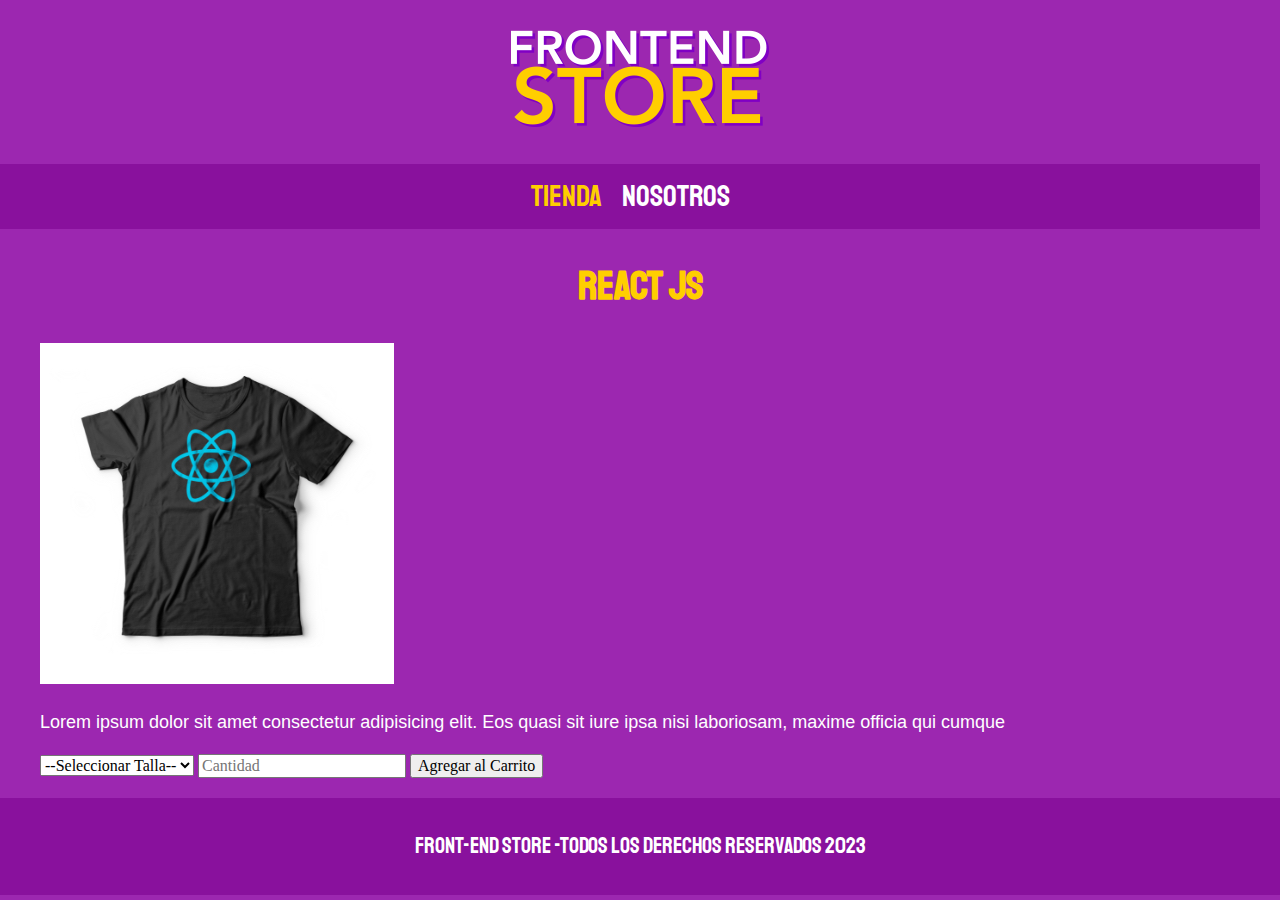
==== producto.html @ 58f4de9a "primer version" ====
<!DOCTYPE html>
<html lang="en">
<head>
    <meta charset="UTF-8">
    <meta name="viewport" content="width=device-width, initial-scale=1.0">
    <link rel="preconnect" href="https://fonts.googleapis.com">
    <link rel="preconnect" href="https://fonts.gstatic.com" crossorigin>
    <link href="https://fonts.googleapis.com/css2?family=Staatliches&display=swap" rel="stylesheet">
    <link rel="stylesheet" href="css/normalize.css">
    <link rel="stylesheet" href="css/style.css">
    <title>FRONTED STORE</title>
</head>
<body>
    <header class="header">
        <a href="index.html">
            <img class="header__logo" src="img/logo.png" alt="Logotipo">
        </a>
    </header>
    <nav class="nav">
        <a class="nav__enlace nav__enlace--activo" href="index.html">Tienda</a>
        <a class="nav__enlace" href="nosotros.html">Nosotros</a>
    </nav>
    <main class="contenedor">
        <h1>React js</h1>
        <div class="camisa">
            <img class="camisa__imagen" src="img/3.jpg" alt="imagen camisa">
        </div>
        <div class="camisa__contenido">
            <p>Lorem ipsum dolor sit amet consectetur 
                adipisicing elit. Eos quasi sit iure ipsa
                 nisi laboriosam, maxime officia qui cumque</p>
        </div>
        <div class="formulario">
            <form action="">
                <select name="" id="">
                    <option value="" disabled selected>--Seleccionar Talla--</option>
                    <option value="">chica</option>
                    <option value="">mediana</option>
                    <option value="">grande</option>
                </select>
                <input type="number" placeholder="Cantidad" min="1">
                <input type="submit" value="Agregar al Carrito">
            </form>
        </div>
    </main>
    <footer class="footer">
        <p class="footer__texto">Front-End Store -Todos los derechos Reservados 2023</p>
    </footer>
</body>
</html>
---- css/style.css ----
:root{
    --primario: #9C27B0;
    --primario_oscuro: #89119d;
    --secundario: #ffce00;
    --secundario_oscuro: rgb(233,287,2);
    --blanco:#fff;
    --negro:#000;
    --fuente_principal:'Staatliches', cursive;
}   
html{
    box-sizing: border-box;
    font-size: 62.5%;
}

*,*:before,*:after{
    box-sizing: inherit;
}
/* los globales*/
body{
    background-color: var(--primario);
    font-size: 1.6rem; 
    line-height: 1.5;

}
p{
    font-size: 1.8rem ;
    font-family: Arial, Helvetica, sans-serif;
    color:var(--blanco)
}
a{
    text-decoration: none;
}
img{
    max-width:100%;
}
.contenedor{
    max-width: 120rem;
    margin: 0 auto;
}
h1,h2,h3{
    text-align: center;
    color: var(--secundario);
    font-family: var(--fuente_principal);
}
h1{
    font-size: 4rem;
}
h2{
    font-size: 3.2rem;
}
h3{
    font-size: 2.4rem;
}
/*header*/
.header{
    display: flex;
    justify-content: center;
}
.header__logo{
    margin: 3rem 0;
}
.nav{
    background-color: var(--primario_oscuro);
    padding: 1rem 0;
    display: flex;
    justify-content: center;
    gap: 2rem;/*sirve para separar los enlaces "solo sirve en display flex"*/
    margin-right: 2rem;
}
.nav__enlace{
    font-family: var(--fuente_principal);
    color: var(--blanco);
    font-size: 3rem;

}
.nav__enlace:last-of-type{
    margin-right: 0;
}
.nav__enlace--activo,
.nav__enlace:hover{
    color: var(--secundario);
}
.footer{
   background-color: var(--primario_oscuro);
   padding: 1rem 0;
   margin-top:2rem ; 
}
.footer__texto{
    text-align: center;
    font-family: var(--fuente_principal);
    font-size: 2.2rem;
}
.grid{
    display: grid;
    grid-template-columns: repeat(2,1fr);
    gap: 2rem;
}
@media (min-width: 768px) {
    .grid{
        grid-template-columns: repeat(3,1fr);
    }
}
/** productos **/
.producto{
    background-color: var(--primario_oscuro);
    padding: 1rem;

}
.producto__imagen{
    width: 100%;
}
.producto__informacion{
    
}
.producto__nombre{
    font-size: 4rem;
}
.producto__precio{
    font-size: 2.8rem;
    color: var(--secundario);
}
.producto__nombre,
.producto__precio{
    font-family: var(--fuente_principal);
    margin: 1rem 0;
    text-align: center;
    line-height: 1.2;
}
/*graficos*/
.grafico{
    min-height: 30rem;
    background-repeat: no-repeat;
    background-size: cover;
    grid-column: 1 /3;
}
.grafico--camisas{
    grid-row: 2/3;
    background-image: url(../img/grafico1.jpg);
}
.grafico--node{
    background-image: url(../img/grafico2.jpg);
    grid-row: 8 /9;
}
@media (min-width: 768px){
    .grafico--node{
        grid-row: 5/6;
        grid-column: 2/4;
    }
}
/* estilos de pagina nosotros*/
.nosotros{
    display: grid;
    grid-template-rows: repeat(2,auto);
    column-gap: 2rem;
    text-align: center;
}
@media (min-width: 768px) {
    .nosotros{
        grid-template-columns: repeat(2,1fr);
        column-gap: 2rem; 
    }
}
.nosotros__contenido{
    
}
.nosotros__imagen{
    grid-row: 1 / 2;
    width: 100%;
}
@media (min-width: 768px) {
    .nosotros__imagen{
        grid-column: 2 / 3;
        
    }
}
/*bloques*/
.bloques{
    display:grid;
    grid-template-columns: repeat(2,1fr);
    gap: 2rem;
}
@media (min-width: 768px) {
    .bloques{
        grid-template-columns: repeat(4,1fr);
    }
}
.bloque{
    text-align: center;
}
.bloque__titulo{
    margin: 0;
}
.bloque__imagen{
    width: 100%;
}
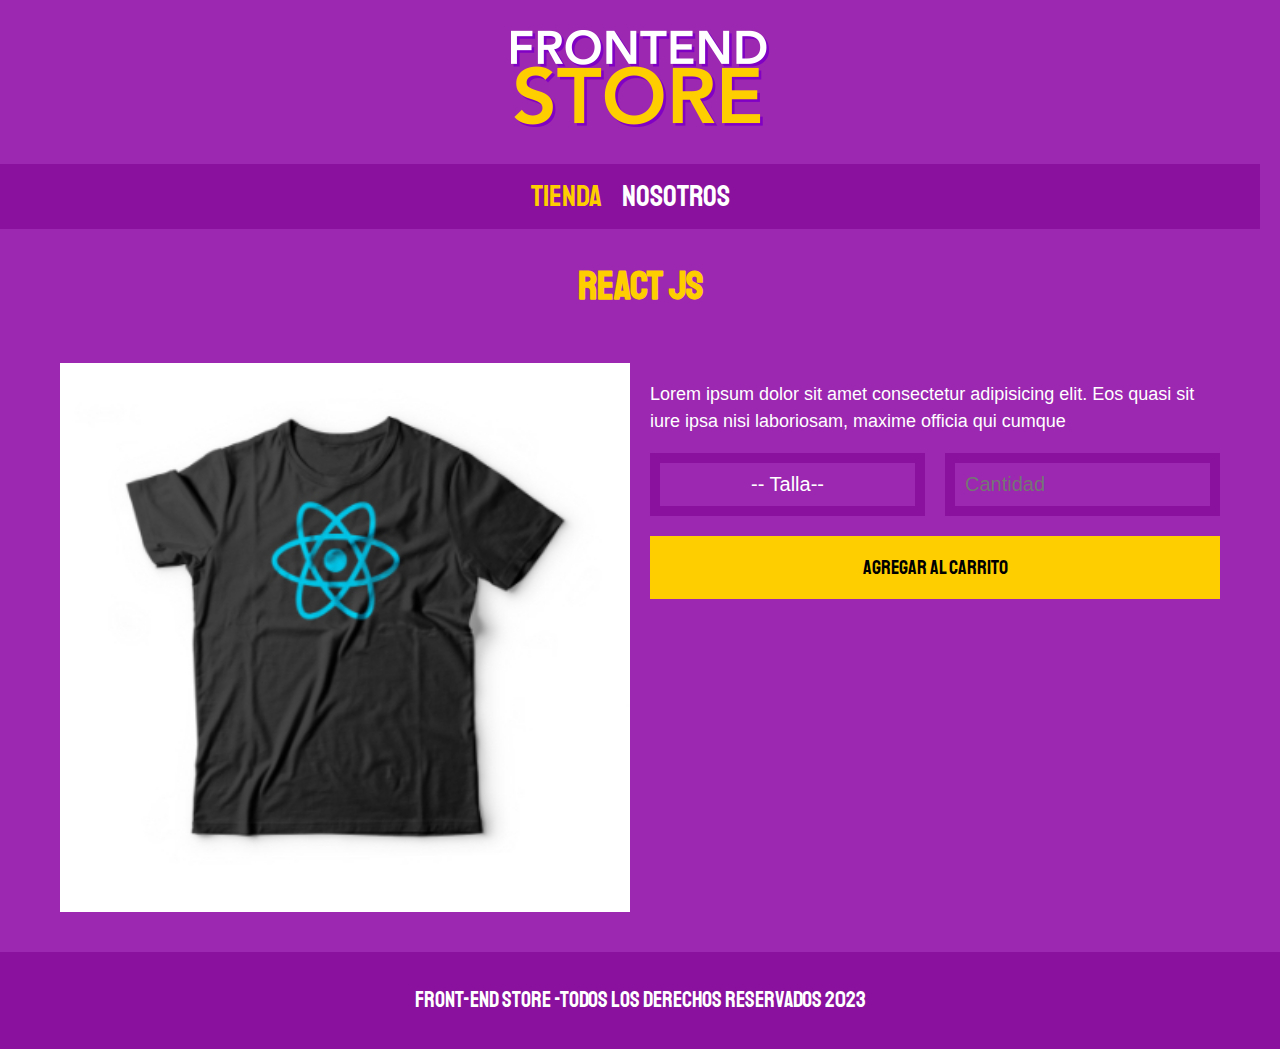
==== commit 26c73463: "tercera version" ====
--- a/producto.html
+++ b/producto.html
@@ -24,24 +24,27 @@
         <h1>React js</h1>
         <div class="camisa">
             <img class="camisa__imagen" src="img/3.jpg" alt="imagen camisa">
+            <div class="camisa__contenido">
+                <p>Lorem ipsum dolor sit amet consectetur 
+                    adipisicing elit. Eos quasi sit iure ipsa
+                     nisi laboriosam, maxime officia qui cumque</p>
+            
+            
+                <form action="" class="formulario">
+                    <select class="formulario__campo" name="" id="">
+                        <option class="formulario__campo-opciones" value="" disabled selected>-- Talla--</option>
+                        <option class="formulario__campo-opciones" value="">Chica</option>
+                        <option class="formulario__campo-opciones" value="">Mediana</option>
+                        <option class="formulario__campo-opciones" value="">Grande</option>
+                    </select>
+                    <input class="formulario__campo " type="number" placeholder="Cantidad" min="1">
+                    <input class="formulario__submit" type="submit" value="Agregar al Carrito">
+                </form>
+            
+            </div>
+
         </div>
-        <div class="camisa__contenido">
-            <p>Lorem ipsum dolor sit amet consectetur 
-                adipisicing elit. Eos quasi sit iure ipsa
-                 nisi laboriosam, maxime officia qui cumque</p>
-        </div>
-        <div class="formulario">
-            <form action="">
-                <select name="" id="">
-                    <option value="" disabled selected>--Seleccionar Talla--</option>
-                    <option value="">chica</option>
-                    <option value="">mediana</option>
-                    <option value="">grande</option>
-                </select>
-                <input type="number" placeholder="Cantidad" min="1">
-                <input type="submit" value="Agregar al Carrito">
-            </form>
-        </div>
+
     </main>
     <footer class="footer">
         <p class="footer__texto">Front-End Store -Todos los derechos Reservados 2023</p>
--- a/css/style.css
+++ b/css/style.css
@@ -51,6 +51,9 @@
 h3{
     font-size: 2.4rem;
 }
+img{
+    width: 100%;
+}
 /*header*/
 .header{
     display: flex;
@@ -106,9 +109,7 @@
     padding: 1rem;
 
 }
-.producto__imagen{
-    width: 100%;
-}
+
 .producto__informacion{
     
 }
@@ -165,7 +166,7 @@
 }
 .nosotros__imagen{
     grid-row: 1 / 2;
-    width: 100%;
+    
 }
 @media (min-width: 768px) {
     .nosotros__imagen{
@@ -190,6 +191,55 @@
 .bloque__titulo{
     margin: 0;
 }
-.bloque__imagen{
+
+/*pagina del producto*/
+.camisa{
+    padding: 2rem;
+}
+@media (min-width: 768px) {
+     .camisa{
+        display: grid;
+        grid-template-columns: repeat(2,1fr);
+        column-gap: 2rem;
+    }
+}
+.formulario{
+    display: grid;
+    grid-template-columns: repeat(2,1fr);
+    gap: 2rem;
     width: 100%;
+}
+.formulario__campo{
+    /*border-color:var(--primario_oscuro);
+    border-width: 1rem;
+    border-style:solid;*/
+    border: 1rem solid var(--primario_oscuro);
+    background-color: transparent;
+    color: var(--blanco);
+    font-size: 2rem;
+    font-family: Arial, Helvetica, sans-serif;
+    padding: 1rem;
+    appearance: none;
+    min-width: 50%;
+}
+.formulario__submit{
+    background-color: var(--secundario);
+    border: none;
+    font-size: 2rem;
+    font-family: var(--fuente_principal);
+    padding: 2rem;
+    transition: background-color 1.5s ease;
+    grid-column: 1 / 3 ;
+}
+.formulario__submit:hover{
+    cursor: pointer;
+    background-color: var(--secundario_oscuro);
+}
+.formulario__campo-opciones{
+    color: var(--negro);
+    font-weight: 500;
+}
+option{
+    text-align: center;
+    
 }